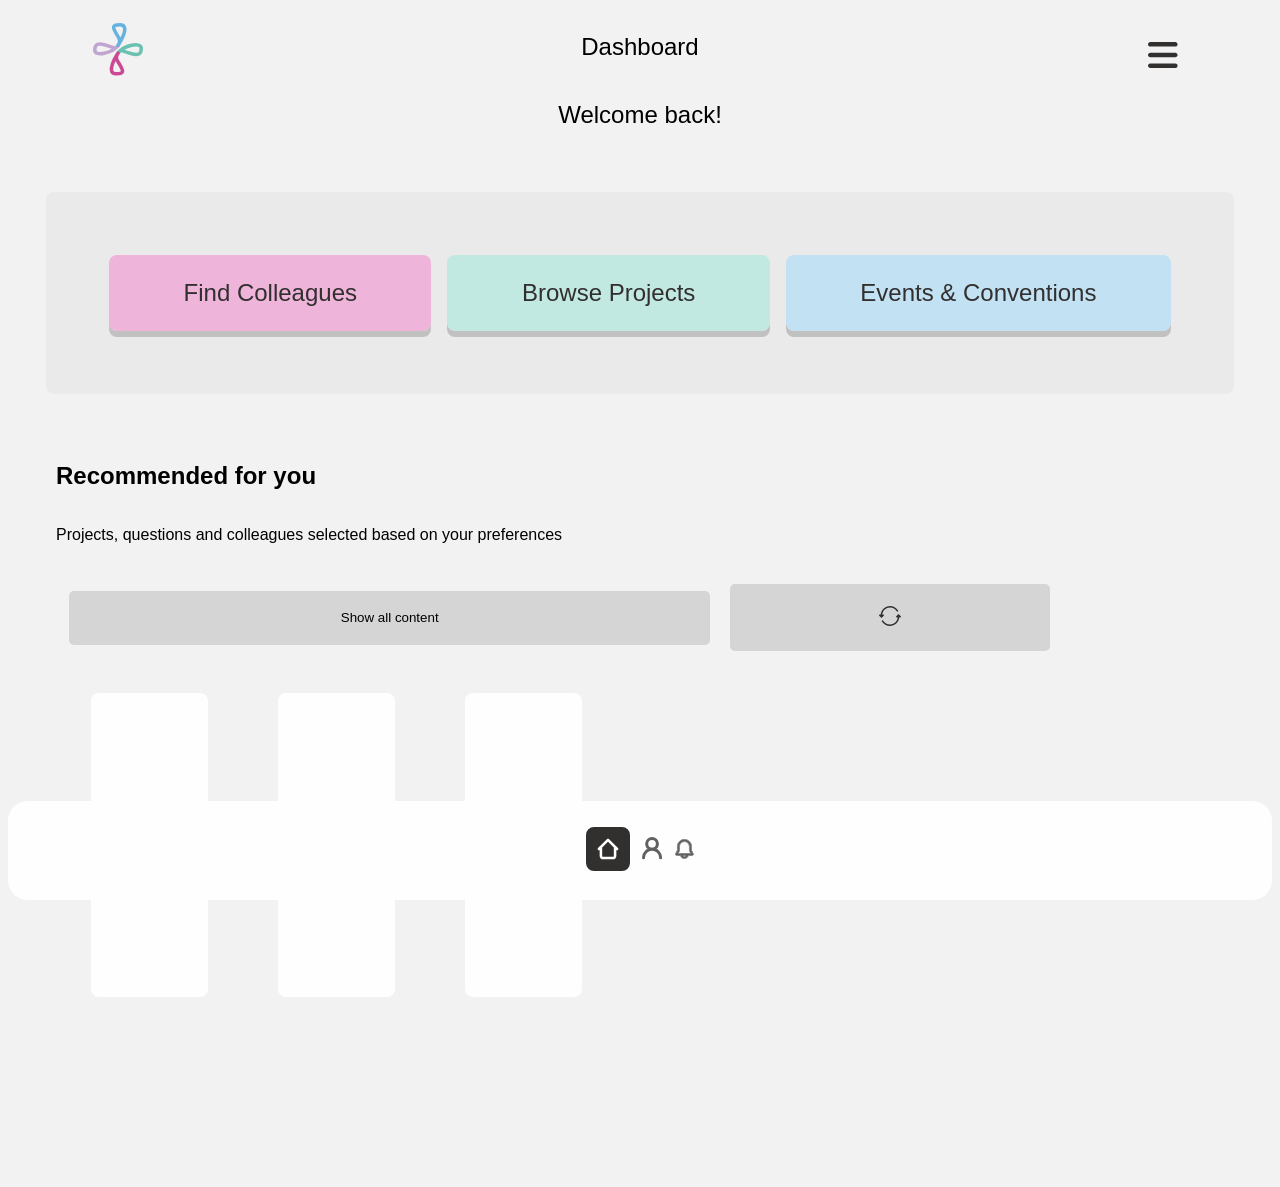
==== index.html @ 1482e0db "Dashboard: update + cards ul veranderd in een flex box + placeholders html bij a weggehaald +comment" ====
<!-- HTML -->
<!DOCTYPE html>

<html lang="en">

<head>
     <meta charset="UTF-8">
            <meta name="viewport" content="width=device-width, initial-scale=1.0">
            <script src="/scripts/script.JS" defer=""></script>
<link rel="stylesheet" href="styles/style.css">
            <title>Dashboard</title>

            <!--Google fonts van Pediaconnect-->
            <link rel="preconnect" href="https://fonts.googleapis.com">
            <link rel="preconnect" href="https://fonts.gstatic.com" crossorigin>
            <link href="https://fonts.googleapis.com/css2?family=TASA+Orbiter:wght@400..800&display=swap"
                rel="stylesheet">
</head>
<!--HEADER-->
    <header>
        <article class="nav">
            <img class="Logo_Pediaconnect" src="assets/Logo_Pediaconnect.svg"alt=""aria-label="logo">
            <h1>Dashboard</h1> <img class="HamburgerMenu"src="assets/hamburger menu vector icon.svg" alt=""aria-label="HamburgerMenu"> 
            <h2>Welcome back!</h2>
        </article>
    </header>

    <!--Class die de dashboard knoppen oproepen in HTML. Dit is te stylen in CSS-->
    <section class="dashboard">
            <ul>
                <li><a href="Colleagues.html">Find Colleagues</a> </li>
                <li><a href="Oppertunities.html">Browse Projects</a></li>
                <li><a href="Events.html">Events & Conventions</a></li>
            </ul>
        </section>

    <main>
    <section class="recommended_text">
        <h2>Recommended for you</h2>
        <p>Projects, questions and colleagues selected based on your preferences</p>
    </section>
        
    <section class="filterknop">
        <button>Show all content</button>
        <button><img src="assets/refresh icon_default.svg" alt=""aria-label="refresh" ></button>
    
    </section>


<div class="cards">
   
        <a href=""></a>
        <a href=""></a>
        <a href=""></a>
</div>
<div class="bookmarked_cards">
            <!-- <img src="assets/Swipe icon.svg" alt=""> -->
             <!-- <p>Your booked marked content </p> -->
        <a href=""></a>
        <a href=""></a>
        <a href=""></a>
</div>
</section>
</main>
        <footer>
            <button><img src="nav icons ingekleurt/home button_ingekleurt.svg" alt=""></button>
            <button><img src="nav icons/profile icon_default.svg" alt=""></button>
            <button><img src="nav icons/notification_default icon.svg" alt=""></button>
            </section>
        </footer>
</main>
<body>
<html>
---- styles/style.css ----
/* CSS */

/*Styling kleuren huisstijl Pediaconnect*/
:root {
  /* colors */
  --base-xivier-blue: #66b3df;
  /*Lichtblauw*/
  --base-cockatoo: #66c7b4;
  /*Licht groen*/
  --base-lustful-wishes: #d6439f;
  /*Roze*/
  --base-night-rider: #322f2f;
  /*Zwart*/
  --base-bleached-silk: #f2f2f2;
  /*Wit*/

  /* xavier-blue darker shades */
  --d100-xavier-blue: #5ca1c9;
  /*Alle shades van blauw*/
  --d200-xavier-blue: #528fb2;
  --d300-xavier-blue: #477d9c;
  --d400-xavier-blue: #3d6b86;
  --d500-xavier-blue: #335a70;
  --d600-xavier-blue: #294859;
  --d700-xavier-blue: #1f3643;
  --d800-xavier-blue: #14242d;
  --d900-xavier-blue: #0a1216;

  /* xavier-blue lighter shades */
  --l100-xavier-blue: #75bbe2;
  --l200-xavier-blue: #85c2e5;
  --l300-xavier-blue: #94cae9;
  --l400-xavier-blue: #a3d1ec;
  --l500-xavier-blue: #b3d9ef;
  --l600-xavier-blue: #c2e1f2;
  --l700-xavier-blue: #d1e8f5;
  --l800-xavier-blue: #e0f0f9;
  --l900-xavier-blue: #f0f7fc;

  /* cockatoo darker shades */
  --d100-cockatoo: #5cb3a2;
  --d200-cockatoo: #529f90;
  --d300-cockatoo: #478b7e;
  --d400-cockatoo: #3d776c;
  --d500-cockatoo: #33645a;
  --d600-cockatoo: #295048;
  --d700-cockatoo: #1f3c36;
  --d800-cockatoo: #142824;
  --d900-cockatoo: #0a1412;

  /* cockatoo lighter shades */
  --l100-cockatoo: #75cdbc;
  --l200-cockatoo: #85d2c3;
  --l300-cockatoo: #94d8cb;
  --l400-cockatoo: #a3ddd2;
  --l500-cockatoo: #b3e3da;
  --l600-cockatoo: #c2e9e1;
  --l700-cockatoo: #d1eee9;
  --l800-cockatoo: #e0f4f0;
  --l900-cockatoo: #f0f9f8;

  /* lustful-wishes darker shades */
  --d100-lustful-wishes: #c13c8f;
  --d200-lustful-wishes: #ab367f;
  --d300-lustful-wishes: #962f6f;
  --d400-lustful-wishes: #80285f;
  --d500-lustful-wishes: #6b2250;
  --d600-lustful-wishes: #561b40;
  --d700-lustful-wishes: #401430;
  --d800-lustful-wishes: #2b0d20;
  --d900-lustful-wishes: #150710;

  /* lustful-wishes lighter shades */
  --l100-lustful-wishes: #da56a9;
  --l200-lustful-wishes: #de69b2;
  --l300-lustful-wishes: #e27bbc;
  --l400-lustful-wishes: #e68ec5;
  --l500-lustful-wishes: #eba1cf;
  --l600-lustful-wishes: #efb4d9;
  --l700-lustful-wishes: #f3c7e2;
  --l800-lustful-wishes: #f7d9ec;
  --l900-lustful-wishes: #fbecf5;

  /* night rider darker shades */
  --d100-night-rider: #2d2a2a;
  --d200-night-rider: #282626;
  --d300-night-rider: #232121;
  --d400-night-rider: #1e1c1c;
  --d500-night-rider: #191818;
  --d600-night-rider: #141313;
  --d700-night-rider: #0f0e0e;
  --d800-night-rider: #0a0909;
  --d900-night-rider: #050505;

  /* night rider lighter shades */
  --l100-night-rider: #474444;
  --l200-night-rider: #5b5959;
  --l300-night-rider: #706d6d;
  --l400-night-rider: #848282;
  --l500-night-rider: #999797;
  --l600-night-rider: #adacac;
  --l700-night-rider: #c2c1c1;
  --l800-night-rider: #d6d5d5;
  --l900-night-rider: #ebeaea;

  /* bleached silk darker shades */
  --d100-bleached-silk: #dadada;
  --d200-bleached-silk: #c2c2c2;
  --d300-bleached-silk: #a9a9a9;
  --d400-bleached-silk: #919191;
  --d500-bleached-silk: #797979;
  --d600-bleached-silk: #616161;
  --d700-bleached-silk: #494949;
  --d800-bleached-silk: #303030;
  --d900-bleached-silk: #181818;

  /* bleached silk lighter shades */
  --l100-bleached-silk: #f3f3f3;
  --l200-bleached-silk: #f5f5f5;
  --l300-bleached-silk: #f6f6f6;
  --l400-bleached-silk: #f7f7f7;
  --l500-bleached-silk: #f9f9f9;
  --l600-bleached-silk: #fafafa;
  --l700-bleached-silk: #fbfbfb;
  --l800-bleached-silk: #fcfcfc;
  --l900-bleached-silk: #fefefe;

  /* others */
  --tasa-orbiter: "TASA Orbiter", sans-serif;
}

@font-face {
  font-family: "Tasa Orbiter";
  src: url("fonts/TASAOrbiter-Regular.ttf") format("truetype");
}
header{
top:0;
position:sticky;
z-index: 10;
background-color:#f2f2f2;
}
/*achtergrond kleur van de site*/
body {
   background-color:#f2f2f2;
  /*Grijs-wit*/
  font-family: 'Tasa orbiter', sans-serif;
}

main{
  margin:3em;
}

/*styling font text*/
h1,
h2,
h3 {
  font-family: "TASAOrbiter", sans-serif;
  font-weight: 500;
}

p{
   font-family: "TASAOrbiter", sans-serif; 
}

/* Hier begint de Dashboard styling */
.nav {
  display: grid;
  justify-items: center;
  position: sticky;
  grid-template-columns: 1fr 4fr 1fr;
  grid-template-rows: 1fr 1fr;
  padding: 5px;

  h2{
    grid-column: -3/-2;
  }
}

.Logo_Pediaconnect {
  width: 50px;
  justify-content: center;
  justify-items: center;
  margin-top: 10px;
}

.HamburgerMenu {
  width: 30px;
  justify-items: center;
  margin-top: 29px;
}

.dashboard ul {
  display: flex;
  flex-wrap: wrap;
  position: relative;
  gap: 1em;
  border-radius: 8px;
  margin: 3%;
  padding: 5%;
  list-style: none;


 @media (min-width:900px) {
  background: var(--l900-night-rider);
  } 
}

.recommended_text{
  display: grid;
  grid-template-columns: 4fr 1fr;
  grid-template-rows: 1fr 1fr;
  /* grid-template-rows: 1fr 1fr 1fr; /*3 kollomen die verticaal staan*/ 
  margin: 0;

h2{
  font-weight: 600;
  
  
}
p{
  grid-row:2;
}
}

.filterknop{
    display:grid;
    grid-template-columns: 4fr 2fr 1fr;
    justify-self: left;

    button{
      background-color: var(--l800-night-rider);
      border: none;
      padding:10px;
      border-radius:5px;
      margin: 2%;

      &:hover{
     background-color:var(--base-night-rider);
     color: var(--base-bleached-silk)
    }
    }
   }

/* BOVENSTE NAV*/
    a {
      display: block;
      padding: 1em;
      text-align: center;
      text-decoration: none;
      color: #322f2f;
      font-size: 1.5em;
      border-radius: 8px;
      box-shadow: 0px 6px 0px var(--l700-night-rider);
      
    }
    
    a:hover {
      box-shadow: none;
    }
    
    li {
      background: var(--l600-lustful-wishes);
      flex-grow: 1;
      border-radius: 8px;
      
    }
    
    li:nth-of-type(2) {
      background: var(--l600-cockatoo);
      border-radius: 8px;
      
      
    }
    
    li:nth-of-type(3) {
      background: var(--l600-xavier-blue);
      border-radius: 8px;
    }

/*CARDS*/
.cards{  
display: flex;
flex-wrap: wrap;
position: relative;
border-color: var(--l700-bleached-silk);
border: 10px;

 /* @media (min-width:800px) {
  grid-template-columns: 1fr 1fr 1fr;
  }  */

a{ 
  background-color: #fefefe;
  padding: 5%;
  margin: 3%;
  box-shadow: none;
  gap: 1em;
  border-radius: 8px; 
}
}

.bookmarked_cards{
display: flex;
flex-wrap: wrap;
position: relative;
overflow-x: auto;
scrollbar-width: none;
border-color: var(--l700-bleached-silk);
border: 10px;

a{
    background-color: #fefefe;
  padding: 5%;
  margin: 3%;
  box-shadow: none;
  gap: 1em;
  border-radius: 8px; 
}
}

footer{
  bottom:0;
  position:sticky;
  z-index: 10;
  background-color: #fefefe;
  

  padding: 25px;
  border-radius: 20px;
  display: flex;
  flex-wrap: wrap;
  justify-content: center;

/* @media (min-width:800px) {
  writing-mode:sideways-lr;
  }  */
    
  button{
    background-color: transparent;
    border:none;
    border-radius: 5px;
    align-items: center;

    &:hover{
      background-color:var(--base-bleached-silk);
    }
  }
}
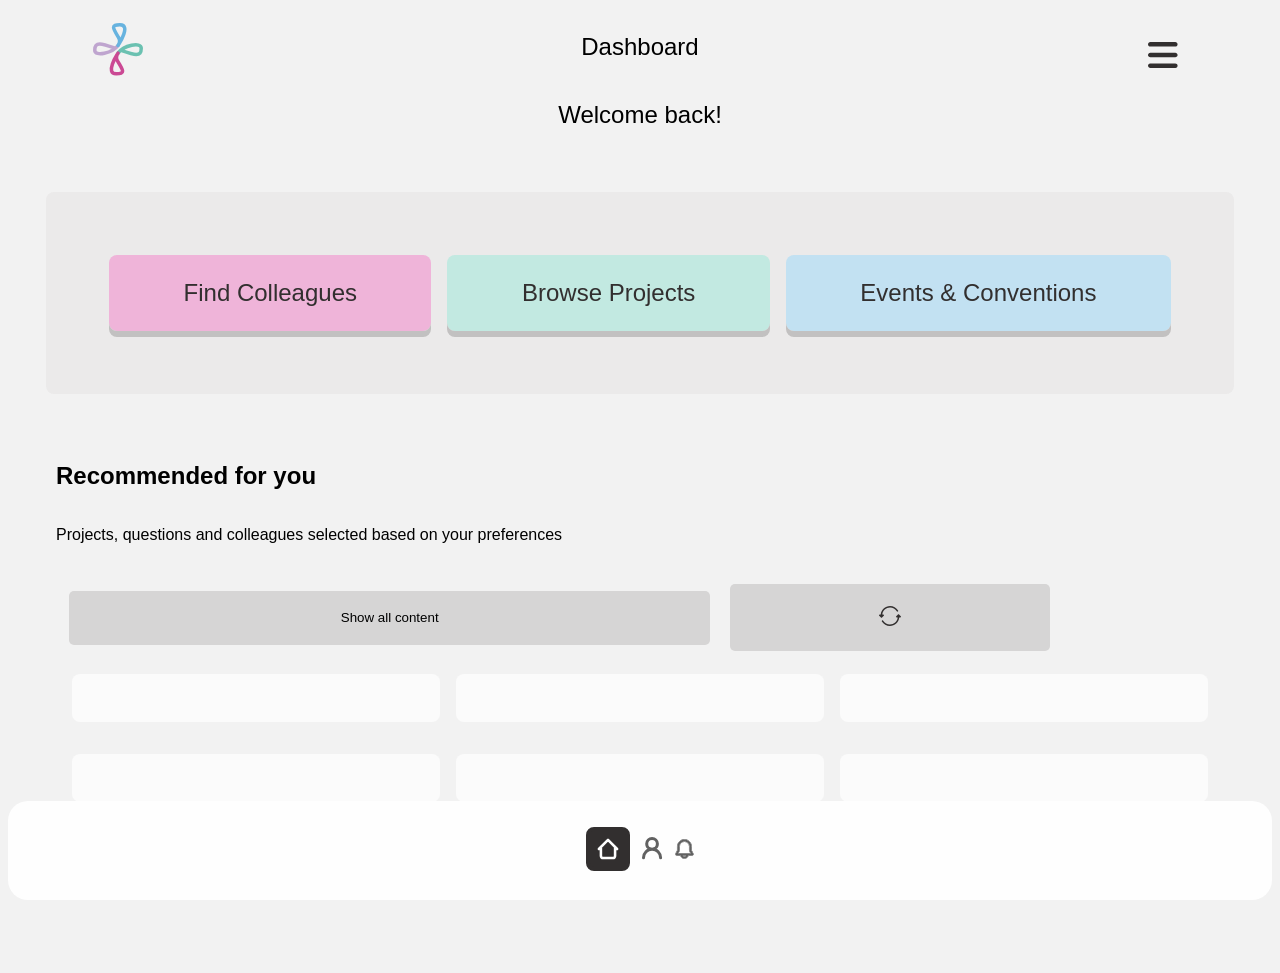
==== commit f8f36347: "Dashboard: bookmarked cards in flexbox + onnodige code werggehaald" ====
--- a/index.html
+++ b/index.html
@@ -55,8 +55,6 @@
         <a href=""></a>
 </div>
 <div class="bookmarked_cards">
-            <!-- <img src="assets/Swipe icon.svg" alt=""> -->
-             <!-- <p>Your booked marked content </p> -->
         <a href=""></a>
         <a href=""></a>
         <a href=""></a>
--- a/styles/style.css
+++ b/styles/style.css
@@ -277,45 +277,58 @@
       border-radius: 8px;
     }
 
-/*CARDS*/
-.cards{  
-display: flex;
-flex-wrap: wrap;
-position: relative;
-border-color: var(--l700-bleached-silk);
-border: 10px;
-
- /* @media (min-width:800px) {
-  grid-template-columns: 1fr 1fr 1fr;
-  }  */
-
-a{ 
-  background-color: #fefefe;
-  padding: 5%;
-  margin: 3%;
-  box-shadow: none;
+/*CARDS MAIN*/
+
+.cards {
+  display: flex;
   gap: 1em;
-  border-radius: 8px; 
-}
-}
-
-.bookmarked_cards{
-display: flex;
-flex-wrap: wrap;
-position: relative;
-overflow-x: auto;
-scrollbar-width: none;
-border-color: var(--l700-bleached-silk);
-border: 10px;
-
-a{
-    background-color: #fefefe;
-  padding: 5%;
-  margin: 3%;
-  box-shadow: none;
+  overflow-x: auto;
+  scrollbar-width: none;
+  padding: 1em;
+}
+
+ .cards a {
+  flex: 0 0 100%;
+  box-sizing: border-box;
+  box-shadow:none;
+  background-color: var(--l700-bleached-silk);
+}
+
+@media (min-width: 900px) {
+  .cards {
+    overflow-x: visible;
+    }
+
+  .cards a {
+  flex: 1 1 0;
+  min-width: 0;  }
+}
+
+
+/*BOOKMARKED CARDS*/
+.bookmarked_cards {
+  display: flex;
   gap: 1em;
-  border-radius: 8px; 
-}
+  overflow-x: auto;
+  scrollbar-width: none;
+  padding: 1em;
+}
+
+ .bookmarked_cards a {
+  flex: 0 0 100%;
+  box-sizing: border-box;
+  box-shadow:none;
+  background-color: var(--l700-bleached-silk);
+}
+
+@media (min-width: 900px) {
+  .cards {
+    overflow-x: visible;
+    }
+
+  .bookmarked_cards a {
+  flex: 1 1 0;
+  min-width: 0;  }
 }
 
 footer{
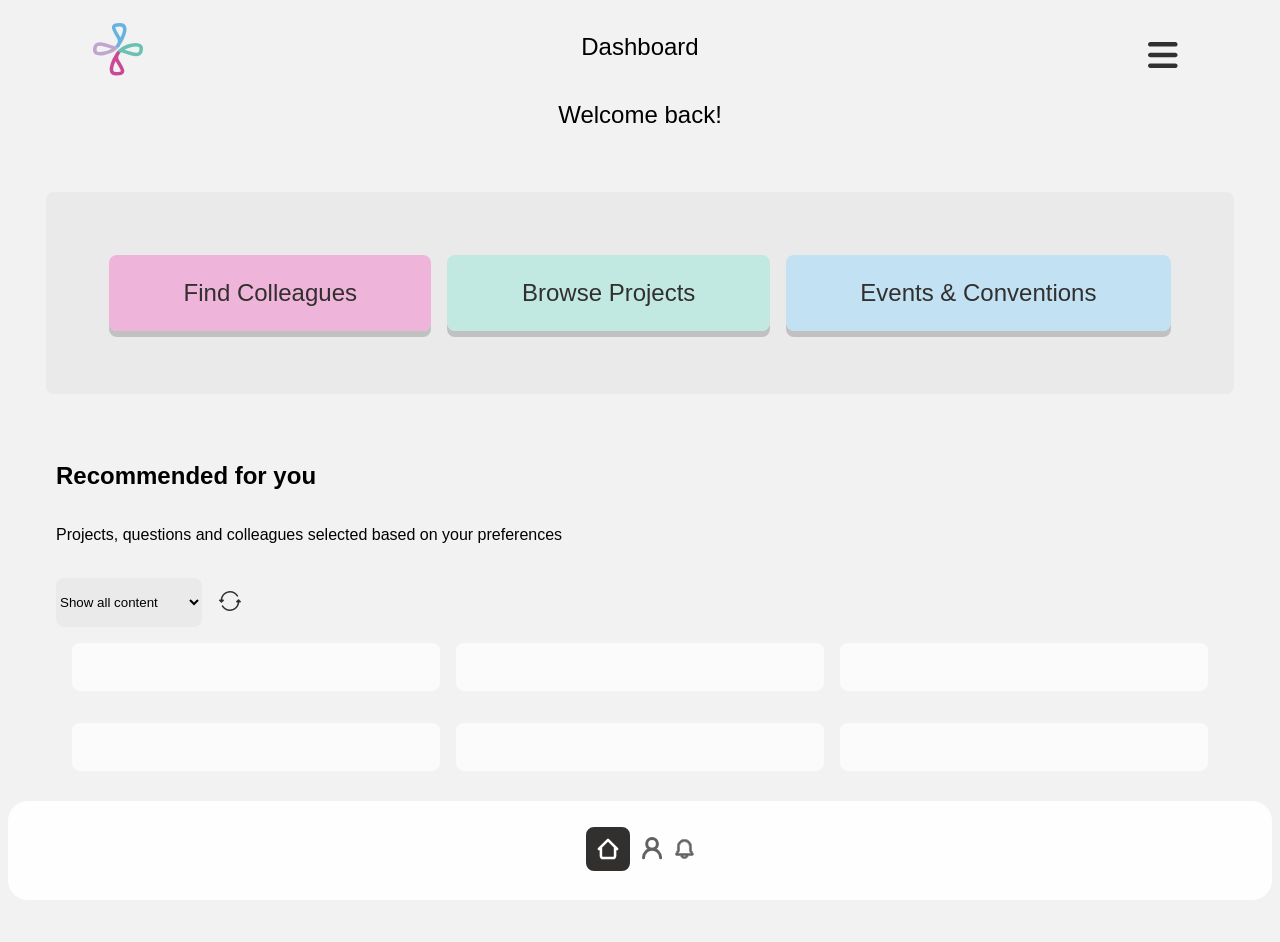
==== commit 65856bde: "Dashboard: filterbuttons oude code weggehaald en filterbutton en refresh button in een grid gezet" ====
--- a/index.html
+++ b/index.html
@@ -41,11 +41,18 @@
         <p>Projects, questions and colleagues selected based on your preferences</p>
     </section>
         
-    <section class="filterknop">
-        <button>Show all content</button>
-        <button><img src="assets/refresh icon_default.svg" alt=""aria-label="refresh" ></button>
+    <section class="filterbuttons">
+    <select class="filterknop">
+    <option>Show all content</option>
+    <option>Colleagues</option>
+    <option>Oppertunities</option>
+    <option>Open questions</option>
+    <option>Events</option>
+    </select>
     
+     <button class="refresh"><img src="assets/refresh icon_default.svg" alt=""aria-label="refresh" ></button>
     </section>
+  
 
 
 <div class="cards">
--- a/styles/style.css
+++ b/styles/style.css
@@ -1,6 +1,6 @@
 /* CSS */
 
-/*Styling kleuren huisstijl Pediaconnect*/
+/*KLEUREN HUISSTIJL PEDIACONNECT*/
 :root {
   /* colors */
   --base-xivier-blue: #66b3df;
@@ -139,7 +139,7 @@
 z-index: 10;
 background-color:#f2f2f2;
 }
-/*achtergrond kleur van de site*/
+/*BODY STYLING*/
 body {
    background-color:#f2f2f2;
   /*Grijs-wit*/
@@ -150,7 +150,7 @@
   margin:3em;
 }
 
-/*styling font text*/
+/* FONT TEXT STYLING */
 h1,
 h2,
 h3 {
@@ -162,7 +162,7 @@
    font-family: "TASAOrbiter", sans-serif; 
 }
 
-/* Hier begint de Dashboard styling */
+/* HEADER STYLING */
 .nav {
   display: grid;
   justify-items: center;
@@ -188,6 +188,7 @@
   justify-items: center;
   margin-top: 29px;
 }
+/* HEADER NAV STYLING */
 
 .dashboard ul {
   display: flex;
@@ -204,7 +205,7 @@
   background: var(--l900-night-rider);
   } 
 }
-
+/* RECOMMENDED TEXT STYLING */
 .recommended_text{
   display: grid;
   grid-template-columns: 4fr 1fr;
@@ -222,23 +223,26 @@
 }
 }
 
-.filterknop{
-    display:grid;
-    grid-template-columns: 4fr 2fr 1fr;
-    justify-self: left;
-
-    button{
-      background-color: var(--l800-night-rider);
-      border: none;
-      padding:10px;
-      border-radius:5px;
-      margin: 2%;
-
-      &:hover{
-     background-color:var(--base-night-rider);
-     color: var(--base-bleached-silk)
-    }
-    }
+.filterbuttons{
+  display: grid;
+  grid-template-columns: 1fr 1fr 6fr;
+
+.refresh{
+background-color: transparent;
+border:none;
+justify-self: left;
+}
+  .filterknop{
+    border-radius:8px;
+    border:none;
+    background-color: var(--l900-night-rider);
+    
+    &:hover{
+    background-color: var(--base-night-rider);
+    color: var(--base-bleached-silk)
+
+    }
+  } 
    }
 
 /* BOVENSTE NAV*/
@@ -277,8 +281,7 @@
       border-radius: 8px;
     }
 
-/*CARDS MAIN*/
-
+/*BOVENSTE CARDS GRID STYLING*/
 .cards {
   display: flex;
   gap: 1em;
@@ -293,6 +296,7 @@
   box-shadow:none;
   background-color: var(--l700-bleached-silk);
 }
+/* Dit zorgt ervoor dat de cards flowen van 1 kaart op mobile first, naar 3 cards op desktop */
 
 @media (min-width: 900px) {
   .cards {
@@ -305,7 +309,7 @@
 }
 
 
-/*BOOKMARKED CARDS*/
+/*BOOKMARKED CARDS STYLING*/
 .bookmarked_cards {
   display: flex;
   gap: 1em;
@@ -321,6 +325,7 @@
   background-color: var(--l700-bleached-silk);
 }
 
+/* Dit zorgt ervoor dat de cards flowen van 1 kaart op mobile first, naar 3 cards op desktop */
 @media (min-width: 900px) {
   .cards {
     overflow-x: visible;
@@ -331,6 +336,7 @@
   min-width: 0;  }
 }
 
+/* FOOTER */
 footer{
   bottom:0;
   position:sticky;
@@ -347,7 +353,8 @@
 /* @media (min-width:800px) {
   writing-mode:sideways-lr;
   }  */
-    
+
+/* BUTTONS STYLING FOOTER  */
   button{
     background-color: transparent;
     border:none;
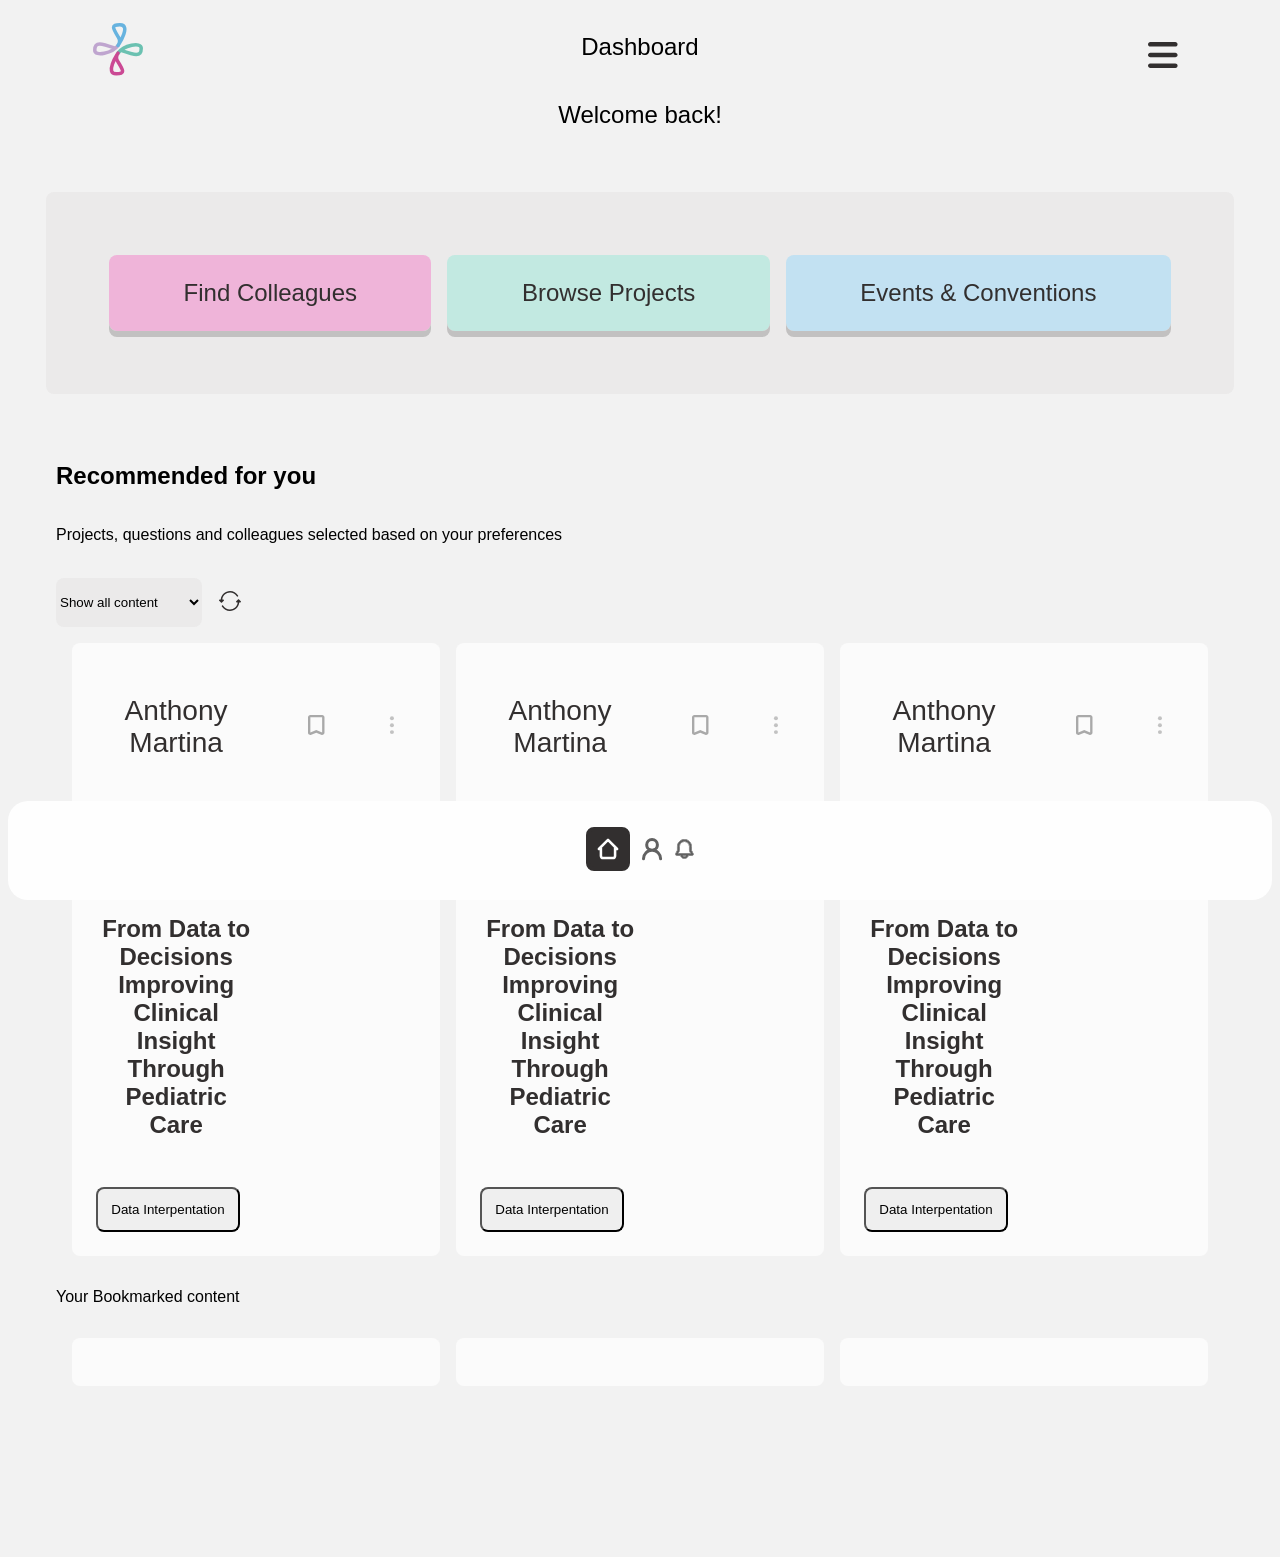
==== commit ed620d7a: "Dashboard: cards styling Bovenste card 1,2 en 3 zijn gestyled" ====
--- a/index.html
+++ b/index.html
@@ -42,7 +42,7 @@
     </section>
         
     <section class="filterbuttons">
-    <select class="filterknop">
+    <select class="filterknop" aria-label="filterknop">
     <option>Show all content</option>
     <option>Colleagues</option>
     <option>Oppertunities</option>
@@ -50,17 +50,36 @@
     <option>Events</option>
     </select>
     
-     <button class="refresh"><img src="assets/refresh icon_default.svg" alt=""aria-label="refresh" ></button>
+     <button class="refresh" aria-label="refresh"><img src="assets/refresh icon_default.svg" alt="" ></button>
     </section>
-  
-
 
 <div class="cards">
    
-        <a href=""></a>
-        <a href=""></a>
-        <a href=""></a>
-</div>
+        <a href id="card1">
+            <p>From Data to Decisions Improving Clinical Insight Through Pediatric Care</p>
+            <button aria-label="Bookmark knop" class="bookmark"><img src="assets/bookmark button default.svg" alt=""></button>
+            <h3>Anthony Martina</h3> 
+            <h4>Medical Researcher</h4> 
+            <button aria-label="Data Interpentation knop">Data Interpentation</button>
+            <button aria-label="More options menu" class="More_options_menu"><img src="assets/More_options_menu_default.svg" alt=""></button></a>
+       
+        <a href id="card2">
+             <p>From Data to Decisions Improving Clinical Insight Through Pediatric Care</p>
+            <button aria-label="Bookmark knop" class="bookmark"><img src="assets/bookmark button default.svg" alt=""></button>
+            <h3>Anthony Martina</h3> 
+            <h4>Medical Researcher</h4> 
+            <button aria-label="Data Interpentation knop">Data Interpentation</button>
+            <button aria-label="More options menu" class="More_options_menu"><img src="assets/More_options_menu_default.svg" alt=""></button></a>
+        <a href id="card3">
+             <p>From Data to Decisions Improving Clinical Insight Through Pediatric Care</p>
+            <button aria-label="Bookmark knop" class="bookmark"><img src="assets/bookmark button default.svg" alt=""></button>
+            <h3>Anthony Martina</h3> 
+            <h4>Medical Researcher</h4> 
+            <button aria-label="Data Interpentation knop">Data Interpentation</button>
+            <button aria-label="More options menu" class="More_options_menu"><img src="assets/More_options_menu_default.svg" alt=""></button></a>
+        </div>
+
+<p>Your Bookmarked content</p>
 <div class="bookmarked_cards">
         <a href=""></a>
         <a href=""></a>
@@ -69,9 +88,9 @@
 </section>
 </main>
         <footer>
-            <button><img src="nav icons ingekleurt/home button_ingekleurt.svg" alt=""></button>
-            <button><img src="nav icons/profile icon_default.svg" alt=""></button>
-            <button><img src="nav icons/notification_default icon.svg" alt=""></button>
+            <button aria-label="Dashboard"><img src="nav icons ingekleurt/home button_ingekleurt.svg" alt=""></button>
+            <button aria-label="Your Profile"><img src="nav icons/profile icon_default.svg" alt=""></button>
+            <button aria-label="Notifications"><img src="nav icons/notification_default icon.svg" alt=""></button>
             </section>
         </footer>
 </main>
--- a/styles/style.css
+++ b/styles/style.css
@@ -222,7 +222,7 @@
   grid-row:2;
 }
 }
-
+/* FILTERBUTTON EN REFRESHBUTTON STYLING */
 .filterbuttons{
   display: grid;
   grid-template-columns: 1fr 1fr 6fr;
@@ -289,13 +289,148 @@
   scrollbar-width: none;
   padding: 1em;
 }
-
+/* STYLING CARD 1 */
+/* Voor nu staan alle 3 van de bovenste cards als hetzelfde, dit ga ik later veranderen in de juiste cards van het design */
+#card1{
+  display: grid;
+  grid-template-columns: 4fr 1fr 1fr;
+  grid-template-rows: auto auto auto auto;
+  gap: 1em;
+
+ h3{
+grid-row:1;
+justify-self: start;
+ }
+
+ h4{
+  justify-self: start;
+  grid-row:2;
+  margin:0;
+  padding:0;
+ }
+  p{
+    grid-row:3;
+    font-weight:600;
+  }
+
+button{
+  grid-row:4;
+  justify-self: start; 
+  align-self:center;
+  width: auto;
+  border-radius: 8px;
+  padding:1em;
+}
+.More_options_menu{
+grid-row:1;
+border:none;
+background-color: transparent;
+}
+
+.bookmark{
+  grid-column:2;
+  grid-row:1;
+  border:none;
+  background-color: transparent;
+}
+}
+/* STYLING CARD 2 */
+#card2{
+display: grid;
+  grid-template-columns: 4fr 1fr 1fr;
+  grid-template-rows: auto auto auto auto;
+  gap: 1em;
+
+ h3{
+grid-row:1;
+justify-self: start;
+ }
+
+ h4{
+  justify-self: start;
+  grid-row:2;
+  margin:0;
+  padding:0;
+ }
+  p{
+    grid-row:3;
+    font-weight:600;
+  }
+
+button{
+  grid-row:4;
+  justify-self: start; 
+  align-self:center;
+  width: auto;
+  border-radius: 8px;
+  padding:1em;
+}
+.More_options_menu{
+grid-row:1;
+border:none;
+background-color: transparent;
+}
+
+.bookmark{
+  grid-column:2;
+  grid-row:1;
+  border:none;
+  background-color: transparent;
+}
+}
+/* STYLING CARD 3 */
+#card3{
+display: grid;
+  grid-template-columns: 4fr 1fr 1fr;
+  grid-template-rows: auto auto auto auto;
+  gap: 1em;
+
+ h3{
+grid-row:1;
+justify-self: start;
+ }
+
+ h4{
+  justify-self: start;
+  grid-row:2;
+  margin:0;
+  padding:0;
+ }
+  p{
+    grid-row:3;
+    font-weight:600;
+  }
+
+button{
+  grid-row:4;
+  justify-self: start; 
+  align-self:center;
+  width: auto;
+  border-radius: 8px;
+  padding:1em;
+}
+.More_options_menu{
+grid-row:1;
+border:none;
+background-color: transparent;
+}
+
+.bookmark{
+  grid-column:2;
+  grid-row:1;
+  border:none;
+  background-color: transparent;
+}
+}
+
+/* STYLING CARDS FLOW VANAF MOBILE FIRST */
  .cards a {
   flex: 0 0 100%;
   box-sizing: border-box;
   box-shadow:none;
   background-color: var(--l700-bleached-silk);
 }
+
 /* Dit zorgt ervoor dat de cards flowen van 1 kaart op mobile first, naar 3 cards op desktop */
 
 @media (min-width: 900px) {
@@ -305,7 +440,8 @@
 
   .cards a {
   flex: 1 1 0;
-  min-width: 0;  }
+  min-width: 0;
+  }
 }
 
 
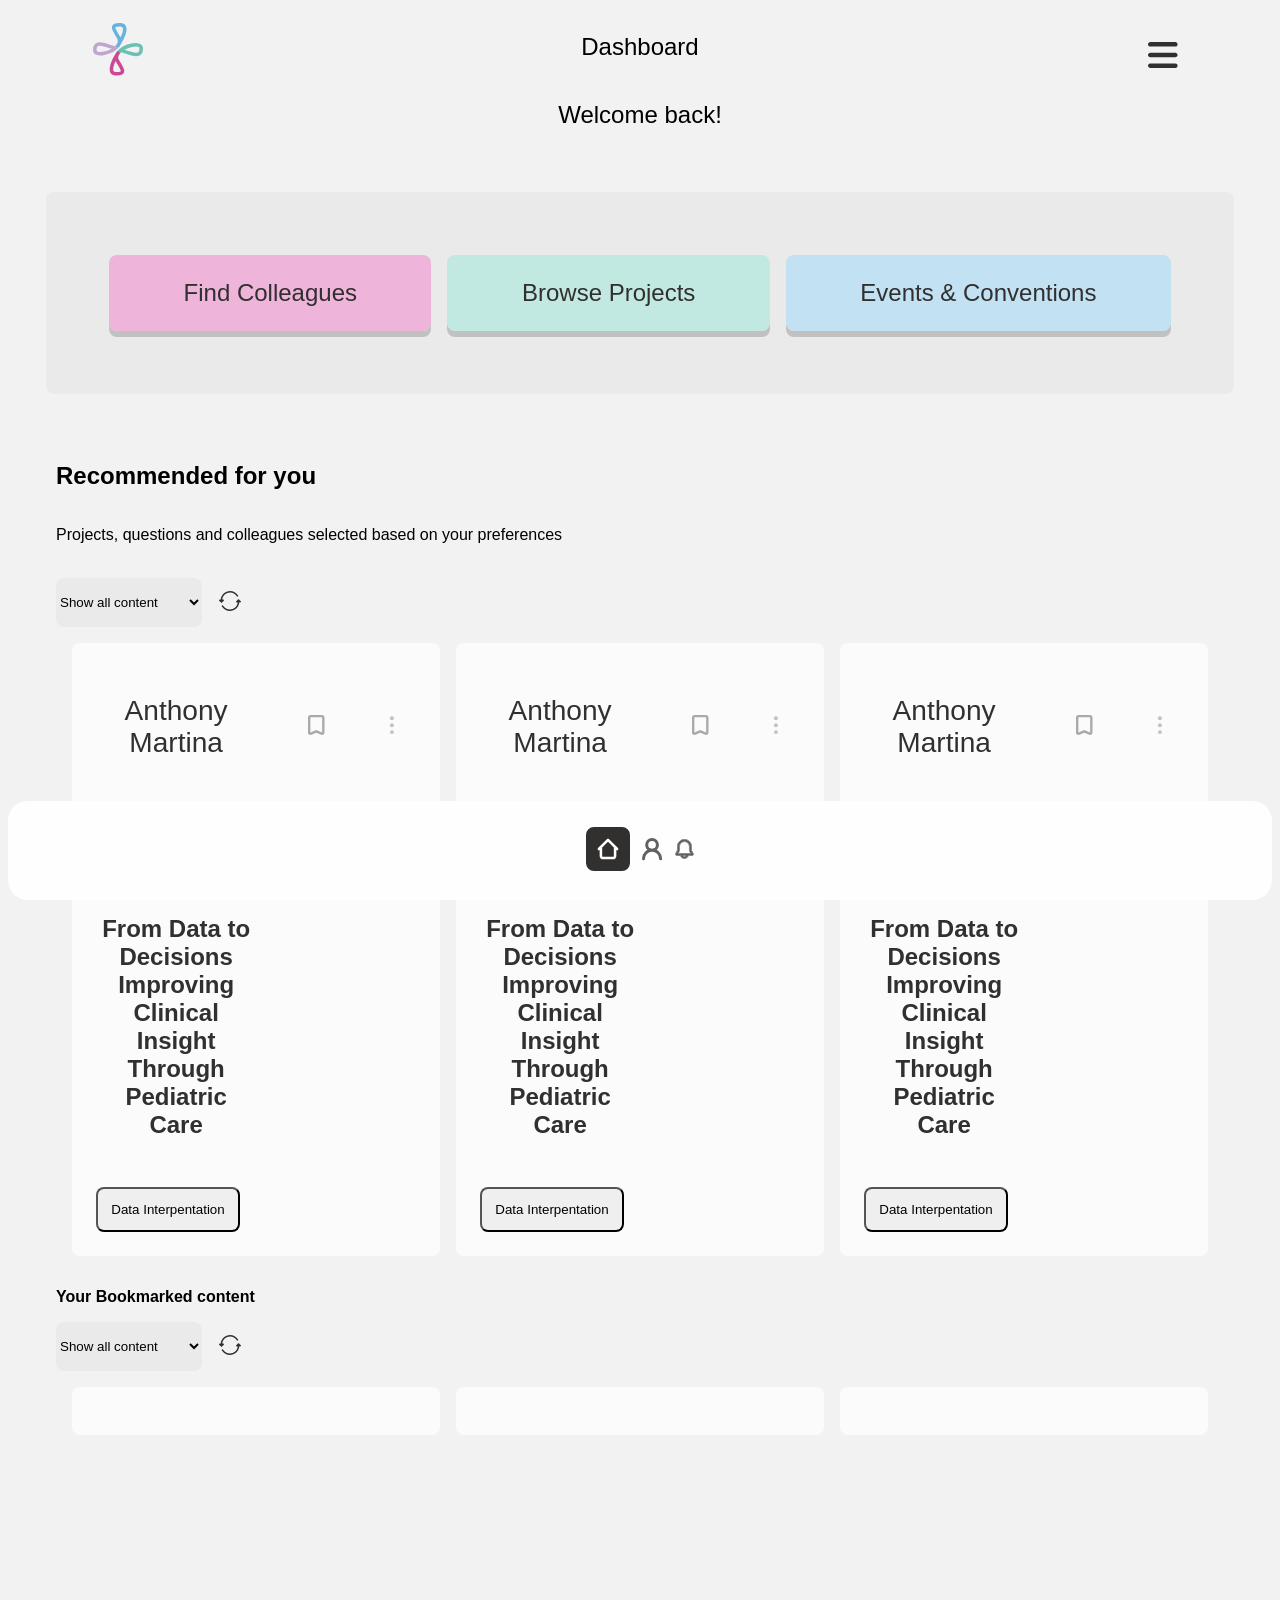
==== commit 32870bf5: "Dashboard: update Bookmark knoppen en intro text toegevoegd bij de Bookmarked content sectie" ====
--- a/index.html
+++ b/index.html
@@ -79,7 +79,19 @@
             <button aria-label="More options menu" class="More_options_menu"><img src="assets/More_options_menu_default.svg" alt=""></button></a>
         </div>
 
-<p>Your Bookmarked content</p>
+    <p class="Bookmark_text">Your Bookmarked content</p>
+    <section class="filterbuttons">
+    <select class="filterknop" aria-label="filterknop">
+    <option>Show all content</option>
+    <option>Colleagues</option>
+    <option>Oppertunities</option>
+    <option>Open questions</option>
+    <option>Events</option>
+    </select>
+    
+     <button class="refresh" aria-label="refresh"><img src="assets/refresh icon_default.svg" alt="" ></button>
+    </section>
+
 <div class="bookmarked_cards">
         <a href=""></a>
         <a href=""></a>
--- a/styles/style.css
+++ b/styles/style.css
@@ -444,7 +444,10 @@
   }
 }
 
-
+/*BOOKMARKED INTRO TEXT STYLING*/
+.Bookmark_text{
+font-weight:700;
+}
 /*BOOKMARKED CARDS STYLING*/
 .bookmarked_cards {
   display: flex;
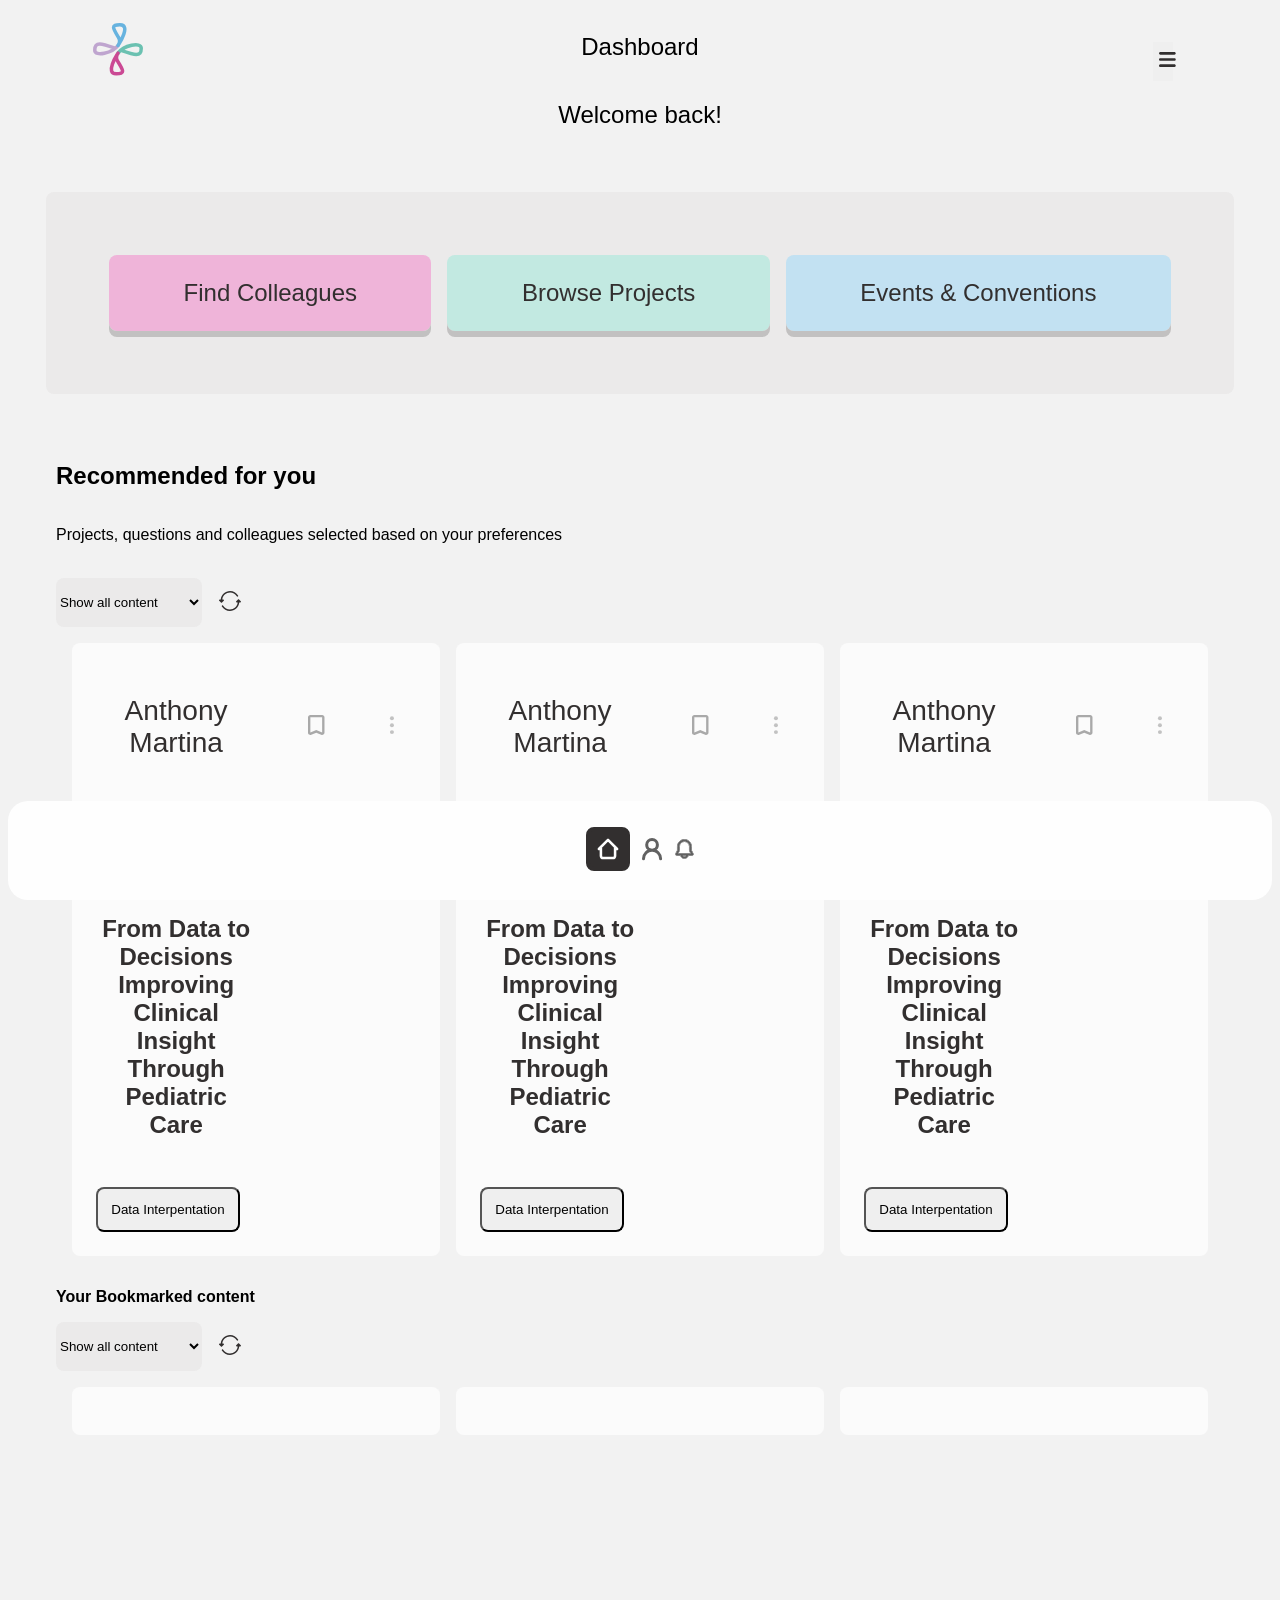
==== commit 0c047f83: "Dashboard: Update Elements in HTML georderd, HamburgerMenu in button veranderd zodat ik later een dr" ====
--- a/index.html
+++ b/index.html
@@ -8,7 +8,7 @@
      <meta charset="UTF-8">
             <meta name="viewport" content="width=device-width, initial-scale=1.0">
             <script src="/scripts/script.JS" defer=""></script>
-<link rel="stylesheet" href="styles/style.css">
+            <link rel="stylesheet" href="styles/style.css">
             <title>Dashboard</title>
 
             <!--Google fonts van Pediaconnect-->
@@ -21,20 +21,24 @@
     <header>
         <article class="nav">
             <img class="Logo_Pediaconnect" src="assets/Logo_Pediaconnect.svg"alt=""aria-label="logo">
-            <h1>Dashboard</h1> <img class="HamburgerMenu"src="assets/hamburger menu vector icon.svg" alt=""aria-label="HamburgerMenu"> 
-            <h2>Welcome back!</h2>
+            <h1>Dashboard</h1> <h2>Welcome back!</h2><button class="HamburgerMenu"><img src="assets/hamburger menu vector icon.svg" alt=""aria-label="Navigatie Menu"></button>
+
+  </article>
+</header>
+
         </article>
     </header>
 
-    <!--Class die de dashboard knoppen oproepen in HTML. Dit is te stylen in CSS-->
+<!--DASHBOARD NAV KNOPPEN-->
     <section class="dashboard">
             <ul>
                 <li><a href="Colleagues.html">Find Colleagues</a> </li>
                 <li><a href="Oppertunities.html">Browse Projects</a></li>
                 <li><a href="Events.html">Events & Conventions</a></li>
             </ul>
-        </section>
+    </section>
 
+<!-- MAIN -->
     <main>
     <section class="recommended_text">
         <h2>Recommended for you</h2>
@@ -98,13 +102,16 @@
         <a href=""></a>
 </div>
 </section>
-</main>
-        <footer>
+    </main>
+
+<!-- FOOTER -->
+    <footer>
             <button aria-label="Dashboard"><img src="nav icons ingekleurt/home button_ingekleurt.svg" alt=""></button>
             <button aria-label="Your Profile"><img src="nav icons/profile icon_default.svg" alt=""></button>
             <button aria-label="Notifications"><img src="nav icons/notification_default icon.svg" alt=""></button>
             </section>
-        </footer>
+    </footer>
+
 </main>
 <body>
 <html>
--- a/styles/style.css
+++ b/styles/style.css
@@ -133,6 +133,8 @@
   font-family: "Tasa Orbiter";
   src: url("fonts/TASAOrbiter-Regular.ttf") format("truetype");
 }
+
+
 header{
 top:0;
 position:sticky;
@@ -184,10 +186,16 @@
 }
 
 .HamburgerMenu {
-  width: 30px;
+  width: 20px;
+  grid-column:3;
+  grid-row:1;
   justify-items: center;
   margin-top: 29px;
-}
+  border:none;
+  }
+
+
+
 /* HEADER NAV STYLING */
 
 .dashboard ul {
